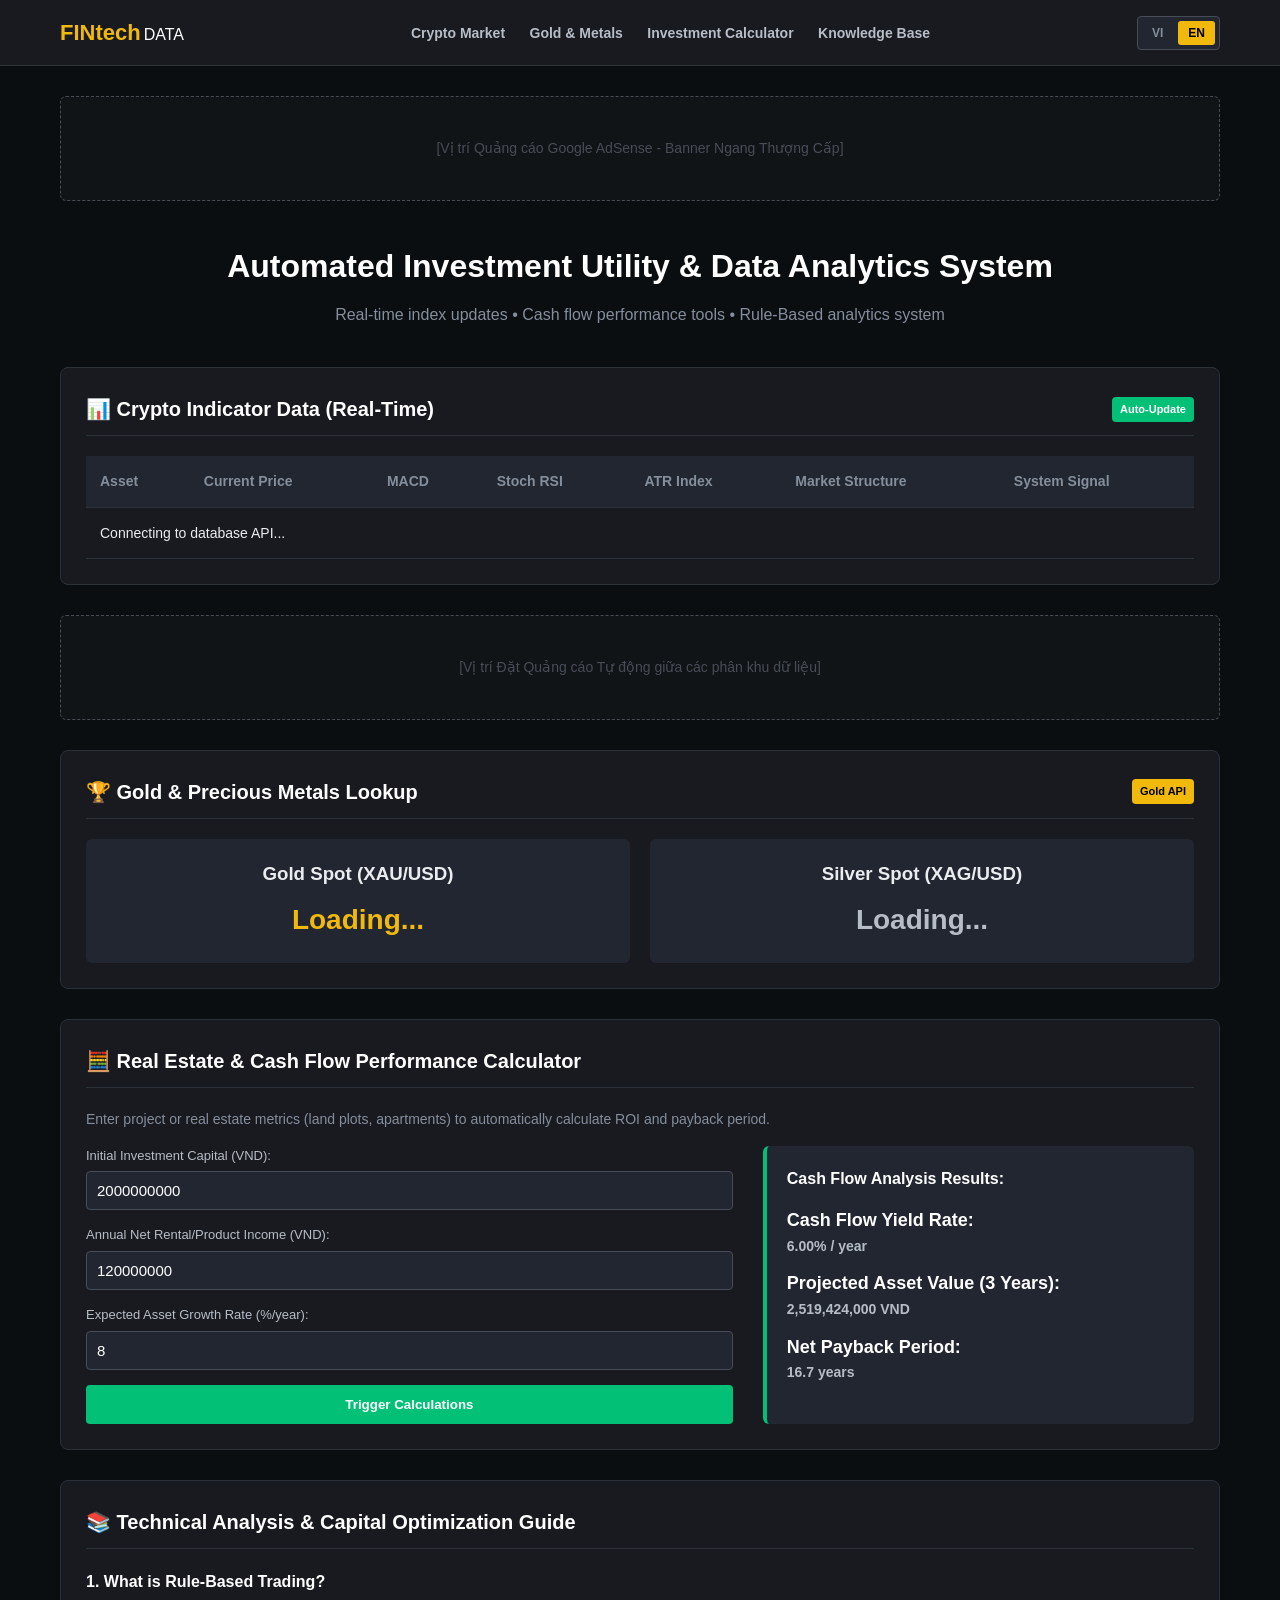
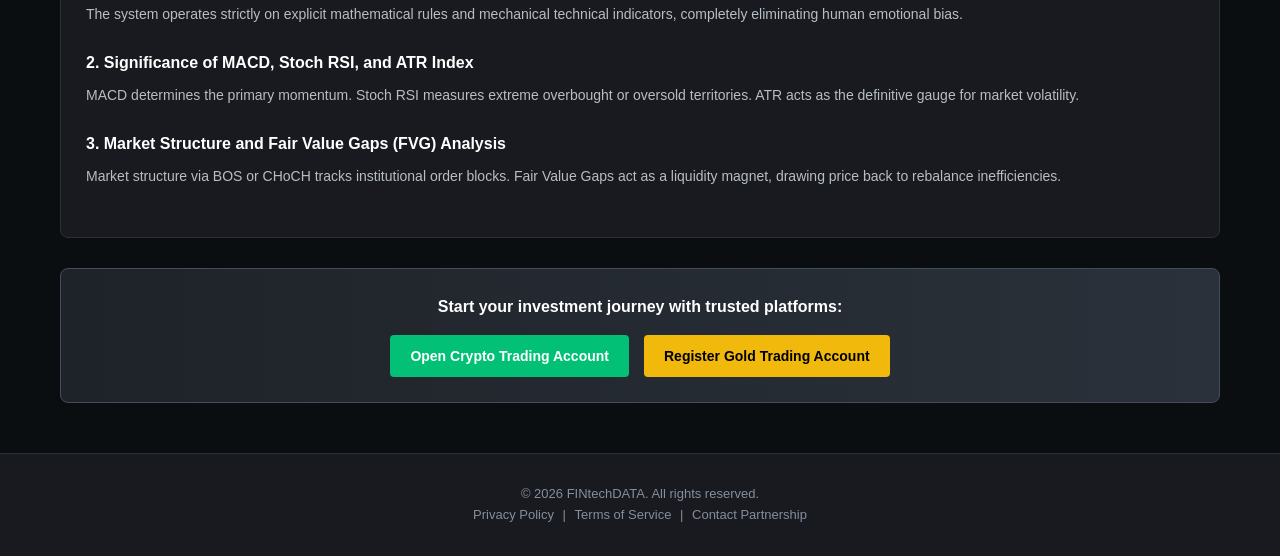
==== index.html @ 39c9b46e "Add files via upload" ====
<!DOCTYPE html>
<html lang="vi">
<head>
    <meta charset="UTF-8">
    <meta name="viewport" content="width=device-width, initial-scale=1.0">
    <title>FINtechDATA - Cổng Dữ Liệu Đầu Tư</title>
    <link rel="stylesheet" href="style.css">
</head>
<body>

    <header>
        <div class="nav-container">
            <div class="logo">FINtech<span>DATA</span></div>
            <nav>
                <a href="#crypto-section" id="nav-crypto">Thị Trường Crypto</a>
                <a href="#gold-section" id="nav-gold">Giá Vàng & Kim Loại</a>
                <a href="#calc-section" id="nav-calc">Máy Tính Đầu Tư</a>
                <a href="#knowledge-section" id="nav-knowledge">Cẩm Nang Kiến Thức</a>
            </nav>
            <div class="lang-switcher">
                <button onclick="setLanguage('vi')" id="btn-lang-vi" class="lang-btn">VI</button>
                <button onclick="setLanguage('en')" id="btn-lang-en" class="lang-btn active">EN</button>
            </div>
        </div>
    </header>

    <div class="main-container">
        
        <div class="ad-box ad-top">
            <p>[Vị trí Quảng cáo Google AdSense - Banner Ngang Thượng Cấp]</p>
        </div>

        <section class="hero-section">
            <h1 id="hero-title">Hệ Thống Tiện Ích & Dữ Liệu Đầu Tư Phân Tích Tự Động</h1>
            <p id="hero-desc">Cập nhật chỉ số thời gian thực • Công cụ tính toán hiệu suất dòng tiền • Phân tích hệ thống Rule-Based</p>
        </section>

        <section id="crypto-section" class="card-section">
            <div class="section-header">
                <h2 id="title-crypto">📊 Dữ Liệu Chỉ Báo Crypto (Thời Gian Thực)</h2>
                <span class="badge">Auto-Update</span>
            </div>
            <div class="table-responsive">
                <table>
                    <thead>
                        <tr>
                            <th id="th-asset">Tài Sản</th>
                            <th id="th-price">Giá Hiện Tại</th>
                            <th id="th-macd">MACD</th>
                            <th id="th-stoch">Stoch RSI</th>
                            <th id="th-atr">Chỉ số ATR</th>
                            <th id="th-struct">Cấu Trúc Thị Trường</th>
                            <th id="th-signal">Tín Hiệu Hệ Thống</th>
                        </tr>
                    </thead>
                    <tbody id="data-body">
                        <tr>
                            <td colspan="7" id="text-loading">Đang kết nối API cơ sở dữ liệu...</td>
                        </tr>
                    </tbody>
                </table>
            </div>
        </section>

        <div class="ad-box ad-middle">
            <p>[Vị trí Đặt Quảng cáo Tự động giữa các phân khu dữ liệu]</p>
        </div>

        <section id="gold-section" class="card-section">
            <div class="section-header">
                <h2 id="title-gold">🏆 Tra Cứu Giá Vàng & Kim Loại Quý</h2>
                <span class="badge gold">Gold API</span>
            </div>
            <div class="grid-2">
                <div class="gold-item">
                    <h3 id="label-gold-world">Vàng Thế Giới (XAU/USD)</h3>
                    <p class="price-display" id="gold-world">Loading...</p>
                </div>
                <div class="gold-item">
                    <h3 id="label-silver-world">Bạc Thế Giới (XAG/USD)</h3>
                    <p class="price-display silver" id="silver-world">Loading...</p>
                </div>
            </div>
        </section>

        <section id="calc-section" class="card-section">
            <div class="section-header">
                <h2 id="title-calc">🧮 Máy Tính Hiệu Suất Đầu Tư Bất Động Sản & Dòng Tiền</h2>
            </div>
            <p class="calc-desc" id="calc-desc">Nhập thông số dự án hoặc bất động sản (đất nền, chung cư) để hệ thống tự động tính toán tỷ suất sinh lời ROI và chu kỳ hoàn vốn.</p>
            
            <div class="grid-2-calc">
                <div class="calc-inputs">
                    <div class="input-group">
                        <label id="label-in-1">Vốn đầu tư ban đầu (VND):</label>
                        <input type="number" id="invest-amount" value="2000000000">
                    </div>
                    <div class="input-group">
                        <label id="label-in-2">Thu nhập ròng từ sản phẩm hàng năm (VND):</label>
                        <input type="number" id="annual-income" value="120000000">
                    </div>
                    <div class="input-group">
                        <label id="label-in-3">Tốc độ tăng giá trị tài sản kỳ vọng (%/năm):</label>
                        <input type="number" id="growth-rate" value="8">
                    </div>
                    <button onclick="calculateROI()" class="btn-calc" id="btn-calc-action">Kích Hoạt Tính Toán</button>
                </div>
                
                <div class="calc-results">
                    <h3 id="title-calc-res">Kết Quả Phân Tích Dòng Tiền:</h3>
                    <div class="result-item"><span id="label-res-1">Tỷ suất lợi nhuận dòng tiền:</span> <strong id="res-roi">0%</strong></div>
                    <div class="result-item"><span id="label-res-2">Dự kiến giá trị tài sản sau 3 năm:</span> <strong id="res-future">0 VND</strong></div>
                    <div class="result-item"><span id="label-res-3">Thời gian hoàn vốn ròng:</span> <strong id="res-period">0 năm</strong></div>
                </div>
            </div>
        </section>

        <section id="knowledge-section" class="card-section content-rich">
            <div class="section-header">
                <h2 id="title-knowledge">📚 Cẩm Nang Phân Tích Kỹ Thuật & Tối Ưu Hóa Vốn Đầu Tư</h2>
            </div>
            
            <div id="knowledge-content">
                </div>
        </section>

        <div class="affiliate-bar">
            <h3 id="title-aff">Bắt đầu hành trình đầu tư của bạn với các nền tảng uy tín:</h3>
            <div class="aff-links">
                <a href="#" class="btn-aff" id="btn-aff-crypto">Mở Tài Khoản Giao Dịch Crypto</a>
                <a href="#" class="btn-aff gold-btn" id="btn-aff-gold">Đăng Ký Sàn Giao Dịch Vàng</a>
            </div>
        </div>

    </div>

    <footer>
        <p>© 2026 FINtechDATA. All rights reserved.</p>
        <p>
            <a href="chinh-sach.html" id="footer-privacy">Chính Sách Bảo Mật (Privacy Policy)</a> | 
            <a href="#" id="footer-terms">Điều Khoản Sử Dụng</a> | 
            <a href="#" id="footer-contact">Liên Hệ Hợp Tác</a>
        </p>
    </footer>

    <script src="script.js"></script>
</body>
</html>
---- style.css ----
/* RESET TIÊU CHUẨN */
* {
    margin: 0;
    padding: 0;
    box-sizing: border-box;
    font-family: 'Segoe UI', -apple-system, BlinkMacSystemFont, Roboto, sans-serif;
}

body {
    background-color: #0b0e11;
    color: #eaecef;
    line-height: 1.6;
}

/* THANH MENU ĐIỀU HƯỚNG */
header {
    background-color: #181a20;
    border-bottom: 1px solid #2f3336;
    position: sticky;
    top: 0;
    z-index: 1000;
}

.nav-container {
    max-width: 1200px;
    margin: 0 auto;
    padding: 15px 20px;
    display: flex;
    justify-content: space-between;
    align-items: center;
}

.logo {
    font-size: 22px;
    font-weight: 800;
    color: #f0b90b;
}

.logo span {
    color: #fff;
    font-weight: 300;
    font-size: 16px;
    margin-left: 3px;
}

nav a {
    color: #b7bdc6;
    text-decoration: none;
    margin-left: 20px;
    font-size: 14px;
    font-weight: 600;
    transition: 0.3s;
}

nav a:hover {
    color: #f0b90b;
}

/* CONTAINER CHÍNH */
.main-container {
    max-width: 1200px;
    margin: 30px auto;
    padding: 0 20px;
}

/* HERO SECTION */
.hero-section {
    text-align: center;
    margin: 40px 0;
}

.hero-section h1 {
    font-size: 32px;
    color: #fff;
    margin-bottom: 10px;
}

.hero-section p {
    color: #848e9c;
}

/* KHỐI NỘI DUNG (CARDS) */
.card-section {
    background-color: #181a20;
    border-radius: 8px;
    padding: 25px;
    margin-bottom: 30px;
    border: 1px solid #2b3139;
}

.section-header {
    display: flex;
    justify-content: space-between;
    align-items: center;
    margin-bottom: 20px;
    border-bottom: 1px solid #2b3139;
    padding-bottom: 10px;
}

.section-header h2 {
    font-size: 20px;
    color: #fff;
}

.badge {
    background-color: #02c076;
    color: #fff;
    font-size: 11px;
    padding: 4px 8px;
    border-radius: 4px;
    font-weight: bold;
}

.badge.gold {
    background-color: #f0b90b;
    color: #000;
}

/* QUẢNG CÁO KHUNG */
.ad-box {
    background-color: #111417;
    border: 1px dashed #474d57;
    color: #474d57;
    text-align: center;
    padding: 40px;
    margin-bottom: 30px;
    border-radius: 6px;
    font-size: 14px;
}

/* BẢNG DỮ LIỆU ĐÁP ỨNG DI ĐỘNG */
.table-responsive {
    overflow-x: auto;
}

table {
    width: 100%;
    border-collapse: collapse;
}

th, td {
    padding: 14px;
    text-align: left;
    border-bottom: 1px solid #2b3139;
    font-size: 14px;
}

th {
    background-color: #212630;
    color: #848e9c;
    font-weight: 600;
}

td strong {
    color: #fff;
}

/* GIAO DIỆN GRID VÀ MÁY TÍNH */
.grid-2 {
    display: grid;
    grid-template-columns: 1fr 1fr;
    gap: 20px;
}

.gold-item {
    background-color: #212630;
    padding: 20px;
    border-radius: 6px;
    text-align: center;
}

.price-display {
    font-size: 28px;
    font-weight: 700;
    color: #f0b90b;
    margin-top: 10px;
}

.price-display.silver {
    color: #b7bdc6;
}

/* BỘ MÁY TÍNH LỢI NHUẬN */
.grid-2-calc {
    display: grid;
    grid-template-columns: 1.2fr 0.8fr;
    gap: 30px;
    margin-top: 15px;
}

.calc-desc {
    color: #848e9c;
    margin-bottom: 15px;
    font-size: 14px;
}

.input-group {
    margin-bottom: 15px;
}

.input-group label {
    display: block;
    font-size: 13px;
    color: #b7bdc6;
    margin-bottom: 5px;
}

.input-group input {
    width: 100%;
    padding: 10px;
    background-color: #212630;
    border: 1px solid #474d57;
    border-radius: 4px;
    color: #fff;
    font-size: 15px;
}

.btn-calc {
    background-color: #02c076;
    color: #fff;
    border: none;
    padding: 12px 20px;
    font-weight: bold;
    border-radius: 4px;
    cursor: pointer;
    width: 100%;
    transition: 0.3s;
}

.btn-calc:hover {
    background-color: #03a666;
}

.calc-results {
    background-color: #212630;
    padding: 20px;
    border-radius: 6px;
    border-left: 4px solid #02c076;
}

.calc-results h3 {
    font-size: 16px;
    margin-bottom: 15px;
    color: #fff;
}

.result-item {
    font-size: 14px;
    margin-bottom: 12px;
    color: #b7bdc6;
}

.result-item span {
    font-weight: bold;
    color: #fff;
    display: block;
    font-size: 18px;
    margin-top: 2px;
}

/* KHU VỰC BÀI VIẾT KIẾN THỨC */
.content-rich .article {
    margin-bottom: 25px;
}

.content-rich h3 {
    color: #fff;
    font-size: 16px;
    margin-bottom: 8px;
}

.content-rich p {
    color: #b7bdc6;
    font-size: 14px;
    text-align: justify;
}

/* THANH AFFILIATE */
.affiliate-bar {
    background: linear-gradient(90deg, #1e2329 0%, #2b313a 100%);
    padding: 25px;
    border-radius: 8px;
    text-align: center;
    border: 1px solid #474d57;
}

.affiliate-bar h3 {
    font-size: 16px;
    color: #fff;
    margin-bottom: 15px;
}

.aff-links {
    display: flex;
    justify-content: center;
    gap: 15px;
}

.btn-aff {
    background-color: #02c076;
    color: #fff;
    text-decoration: none;
    padding: 10px 20px;
    border-radius: 4px;
    font-weight: bold;
    font-size: 14px;
    transition: 0.3s;
}

.btn-aff.gold-btn {
    background-color: #f0b90b;
    color: #000;
}

/* FOOTER */
footer {
    background-color: #181a20;
    padding: 30px;
    text-align: center;
    border-top: 1px solid #2b3139;
    font-size: 13px;
    color: #848e9c;
    margin-top: 50px;
}

footer a {
    color: #848e9c;
    text-decoration: none;
    margin: 0 5px;
}

footer a:hover {
    color: #fff;
}

/* ĐÁP ỨNG MÀN HÌNH NHỎ (MOBILE) */
@media (max-width: 768px) {
    .nav-container { flex-direction: column; gap: 10px; }
    nav a { margin: 0 10px; }
    .grid-2, .grid-2-calc { grid-template-columns: 1fr; }
}
/* NÚT CHUYỂN ĐỔI NGÔN NGỮ VI/EN */
.lang-switcher {
    display: flex;
    gap: 5px;
    background-color: #212630;
    padding: 4px;
    border-radius: 4px;
    border: 1px solid #474d57;
}

.lang-btn {
    background: none;
    border: none;
    color: #848e9c;
    padding: 5px 10px;
    font-size: 12px;
    font-weight: bold;
    cursor: pointer;
    border-radius: 3px;
    transition: 0.2s;
}

.lang-btn.active {
    background-color: #f0b90b;
    color: #000;
}

.lang-btn:hover:not(.active) {
    color: #fff;
}
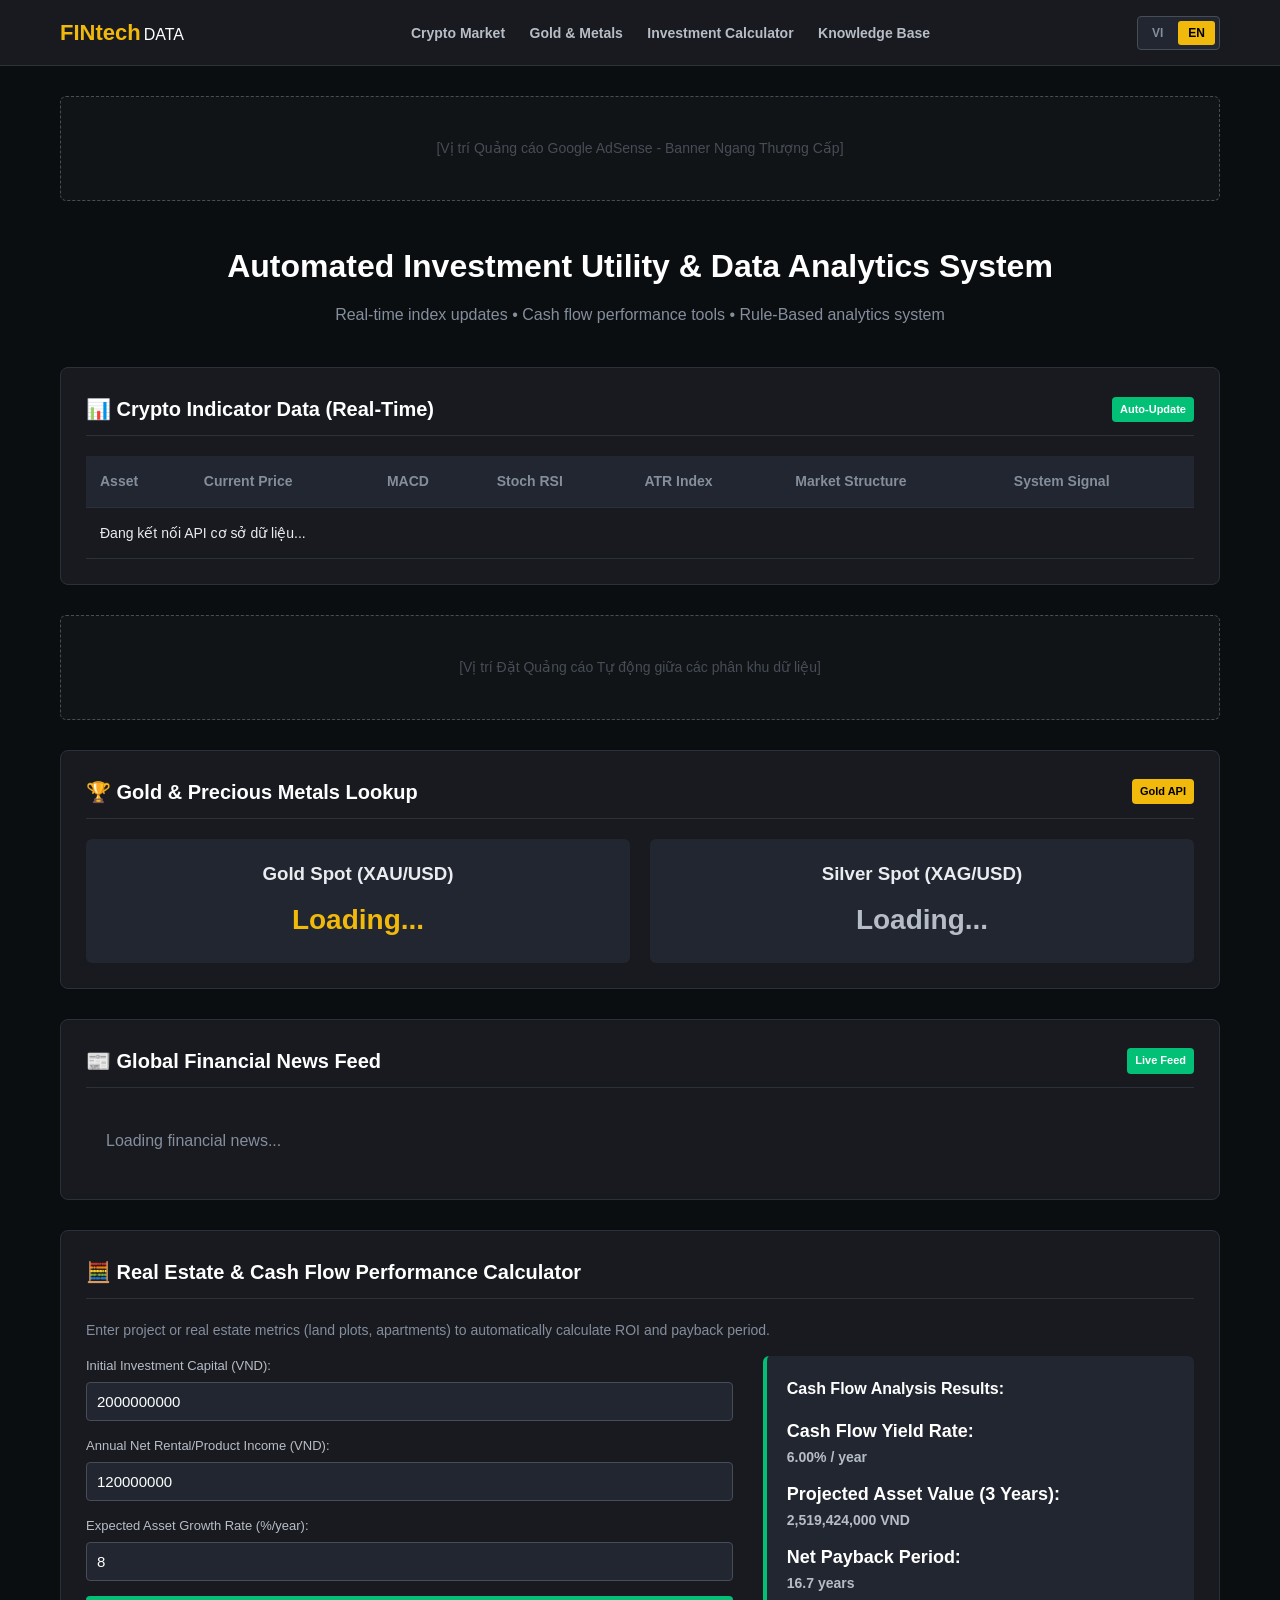
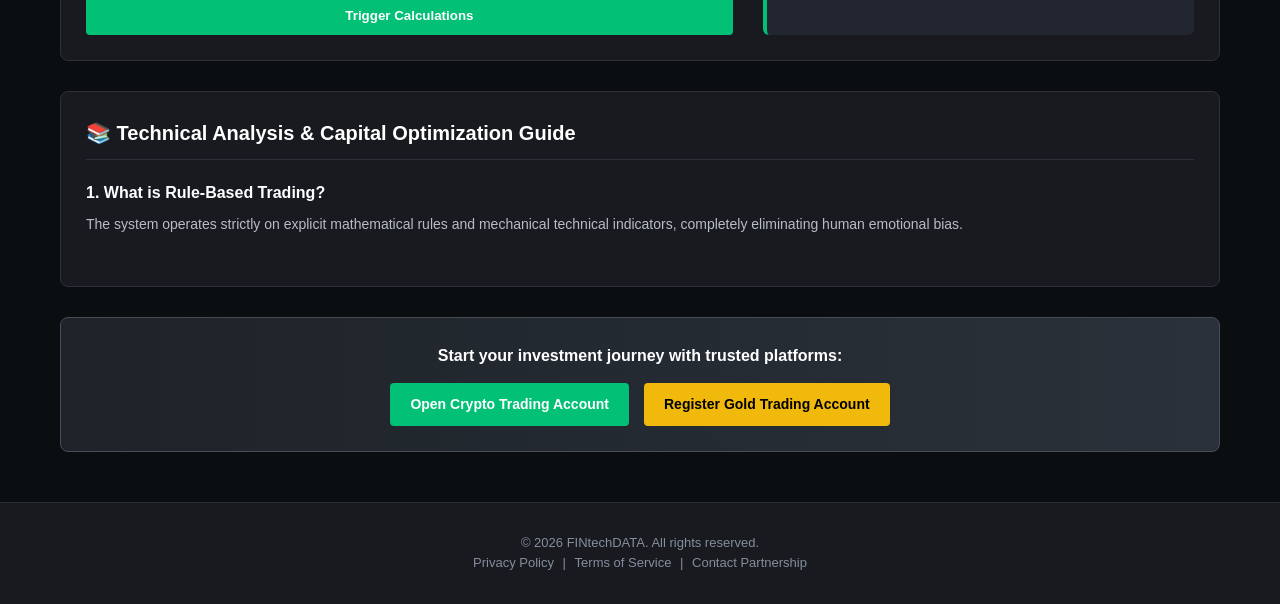
==== commit 5faa23bb: "Add files via upload" ====
--- a/index.html
+++ b/index.html
@@ -1,9 +1,13 @@
 <!DOCTYPE html>
-<html lang="vi">
+<html lang="en">
 <head>
     <meta charset="UTF-8">
     <meta name="viewport" content="width=device-width, initial-scale=1.0">
     <title>FINtechDATA - Cổng Dữ Liệu Đầu Tư</title>
+    
+    <script async src="https://pagead2.googlesyndication.com/pagead/js/adsbygoogle.js?client=ca-pub-2149628736519509"
+     crossorigin="anonymous"></script>
+
     <link rel="stylesheet" href="style.css">
 </head>
 <body>
@@ -83,6 +87,18 @@
             </div>
         </section>
 
+        <!-- PHÂN KHU TỰ ĐỘNG CẬP NHẬT TIN TỨC TÀI CHÍNH -->
+        <section id="news-section" class="card-section">
+            <div class="section-header">
+                <h2 id="title-news">📰 Tin Tức Tài Chính Toàn Cầu</h2>
+                <span class="badge">Live Feed</span>
+            </div>
+            <!-- Khung lưới hiển thị danh sách tin tức -->
+            <div class="news-grid" id="news-container">
+                <p style="padding: 20px; color: #848e9c;">Loading financial news...</p>
+            </div>
+        </section>
+
         <section id="calc-section" class="card-section">
             <div class="section-header">
                 <h2 id="title-calc">🧮 Máy Tính Hiệu Suất Đầu Tư Bất Động Sản & Dòng Tiền</h2>
@@ -119,9 +135,7 @@
             <div class="section-header">
                 <h2 id="title-knowledge">📚 Cẩm Nang Phân Tích Kỹ Thuật & Tối Ưu Hóa Vốn Đầu Tư</h2>
             </div>
-            
-            <div id="knowledge-content">
-                </div>
+            <div id="knowledge-content"></div>
         </section>
 
         <div class="affiliate-bar">
--- a/style.css
+++ b/style.css
@@ -368,4 +368,67 @@
 
 .lang-btn:hover:not(.active) {
     color: #fff;
+}
+
+/* GIAO DIỆN KHU VỰC TIN TỨC */
+.news-grid {
+    display: grid;
+    grid-template-columns: 1fr 1fr;
+    gap: 20px;
+    margin-top: 15px;
+}
+
+.news-card {
+    background-color: #212630;
+    padding: 20px;
+    border-radius: 6px;
+    border: 1px solid #2b3139;
+    transition: 0.3s;
+    display: flex;
+    flex-direction: column;
+    justify-content: space-between;
+}
+
+.news-card:hover {
+    border-color: #f0b90b;
+    transform: translateY(-2px);
+}
+
+.news-card h3 {
+    font-size: 15px;
+    color: #fff;
+    margin-bottom: 12px;
+    font-weight: 600;
+    line-height: 1.4;
+    text-align: left;
+}
+
+.news-card a {
+    text-decoration: none;
+}
+
+.news-meta {
+    display: flex;
+    justify-content: space-between;
+    align-items: center;
+    margin-top: 10px;
+    font-size: 12px;
+}
+
+.news-tag {
+    background-color: #2b3139;
+    color: #f0b90b;
+    padding: 2px 6px;
+    border-radius: 3px;
+    font-weight: bold;
+    text-transform: uppercase;
+}
+
+.news-time {
+    color: #848e9c;
+}
+
+/* Responsive cho điện thoại di động */
+@media (max-width: 768px) {
+    .news-grid { grid-template-columns: 1fr; }
 }
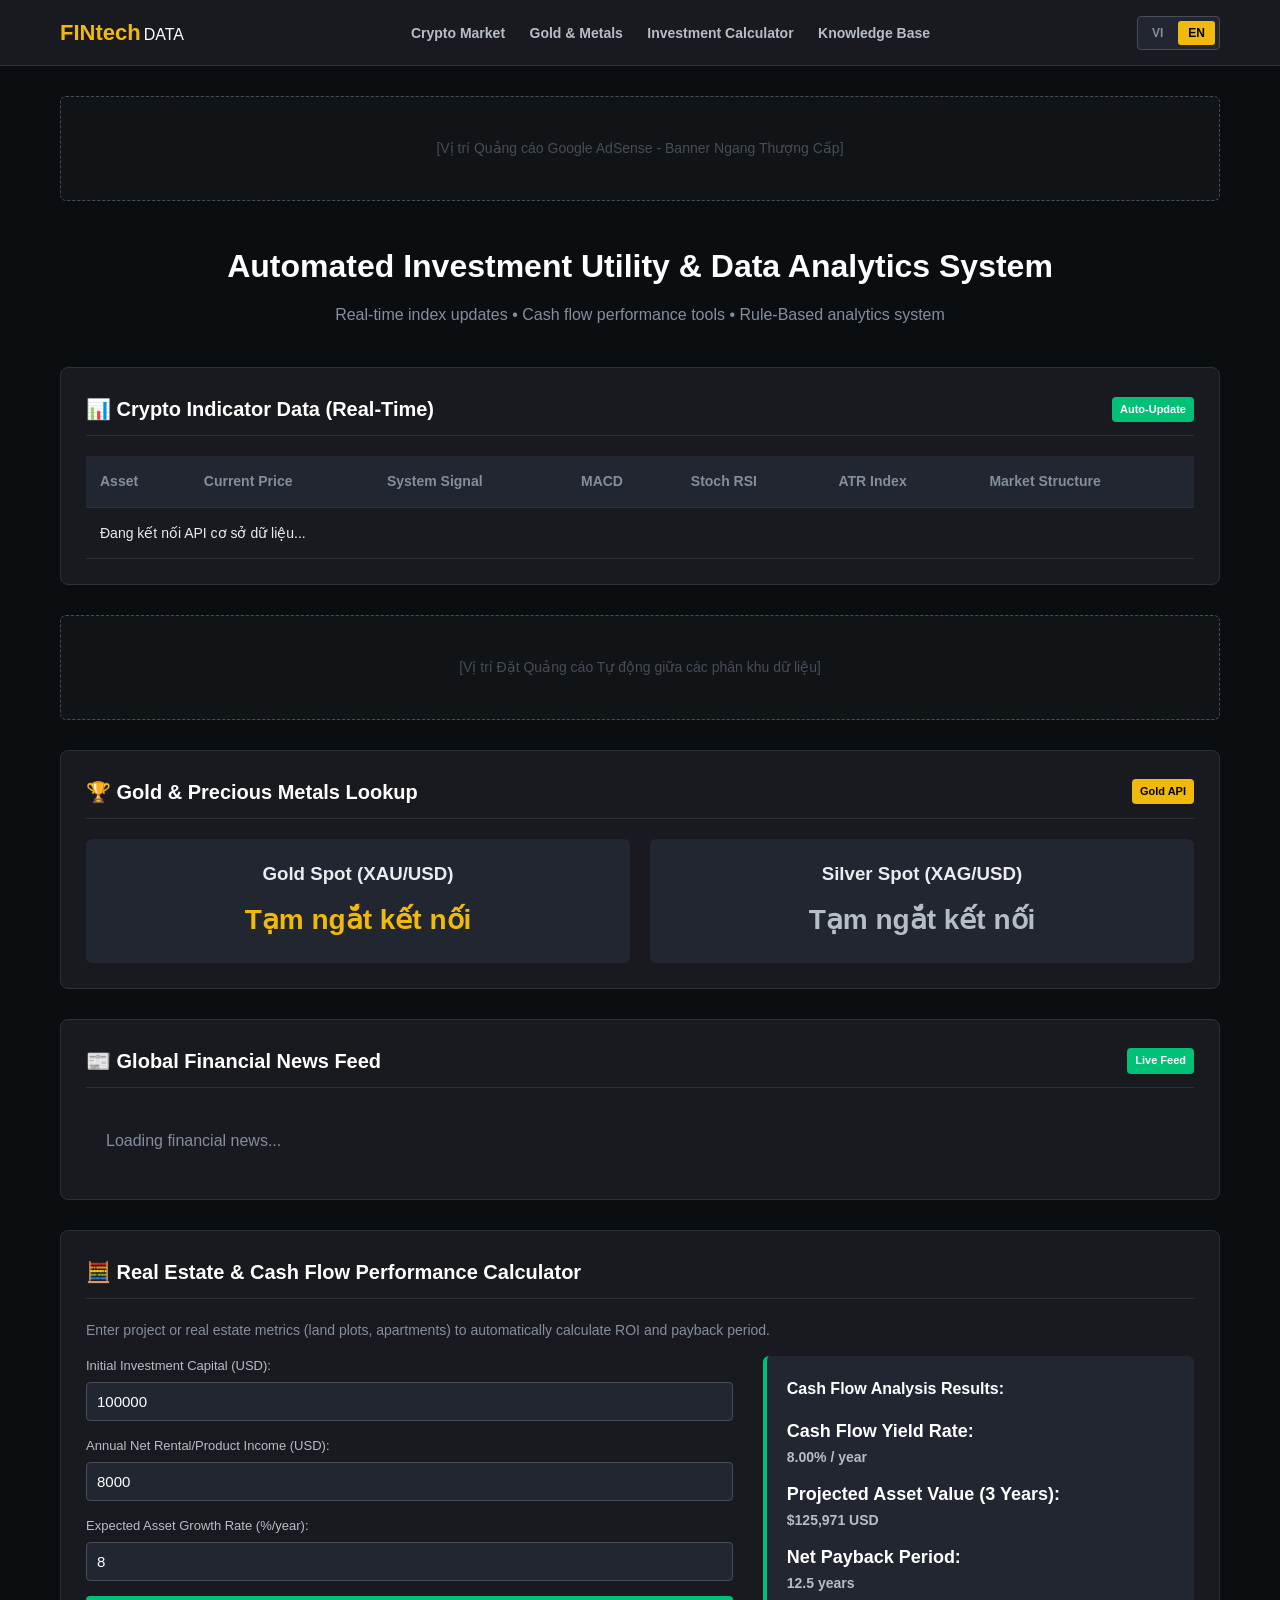
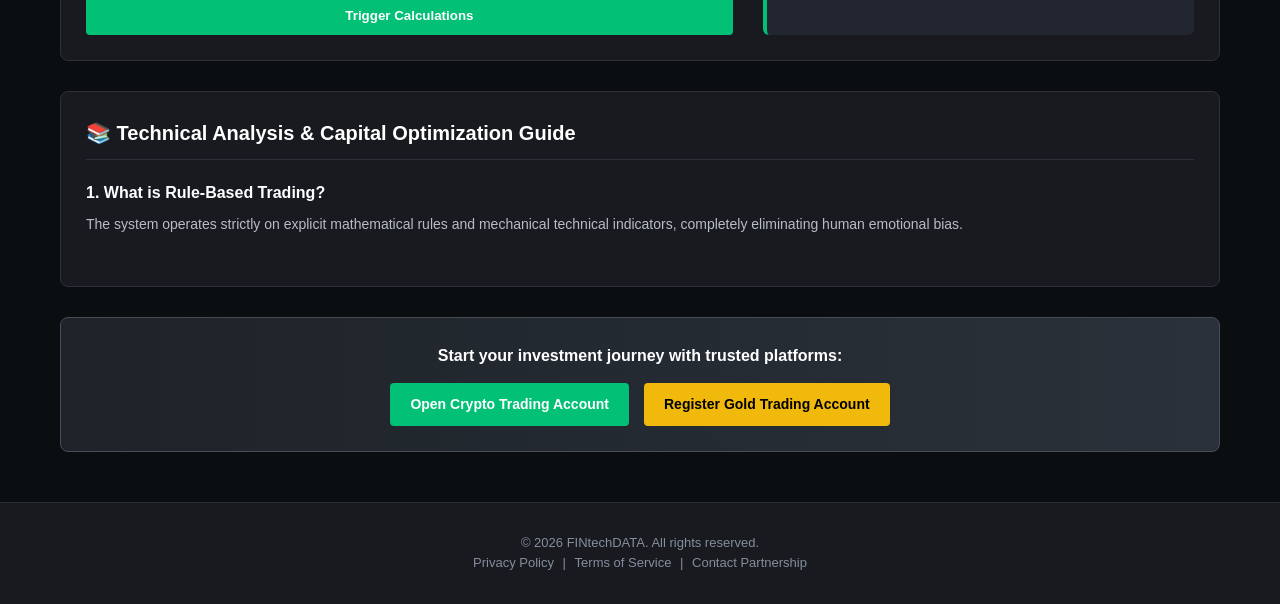
==== commit 05baf29a: "Add files via upload" ====
--- a/index.html
+++ b/index.html
@@ -50,11 +50,11 @@
                         <tr>
                             <th id="th-asset">Tài Sản</th>
                             <th id="th-price">Giá Hiện Tại</th>
+                            <th id="th-signal">Tín Hiệu Hệ Thống</th>
                             <th id="th-macd">MACD</th>
                             <th id="th-stoch">Stoch RSI</th>
                             <th id="th-atr">Chỉ số ATR</th>
                             <th id="th-struct">Cấu Trúc Thị Trường</th>
-                            <th id="th-signal">Tín Hiệu Hệ Thống</th>
                         </tr>
                     </thead>
                     <tbody id="data-body">
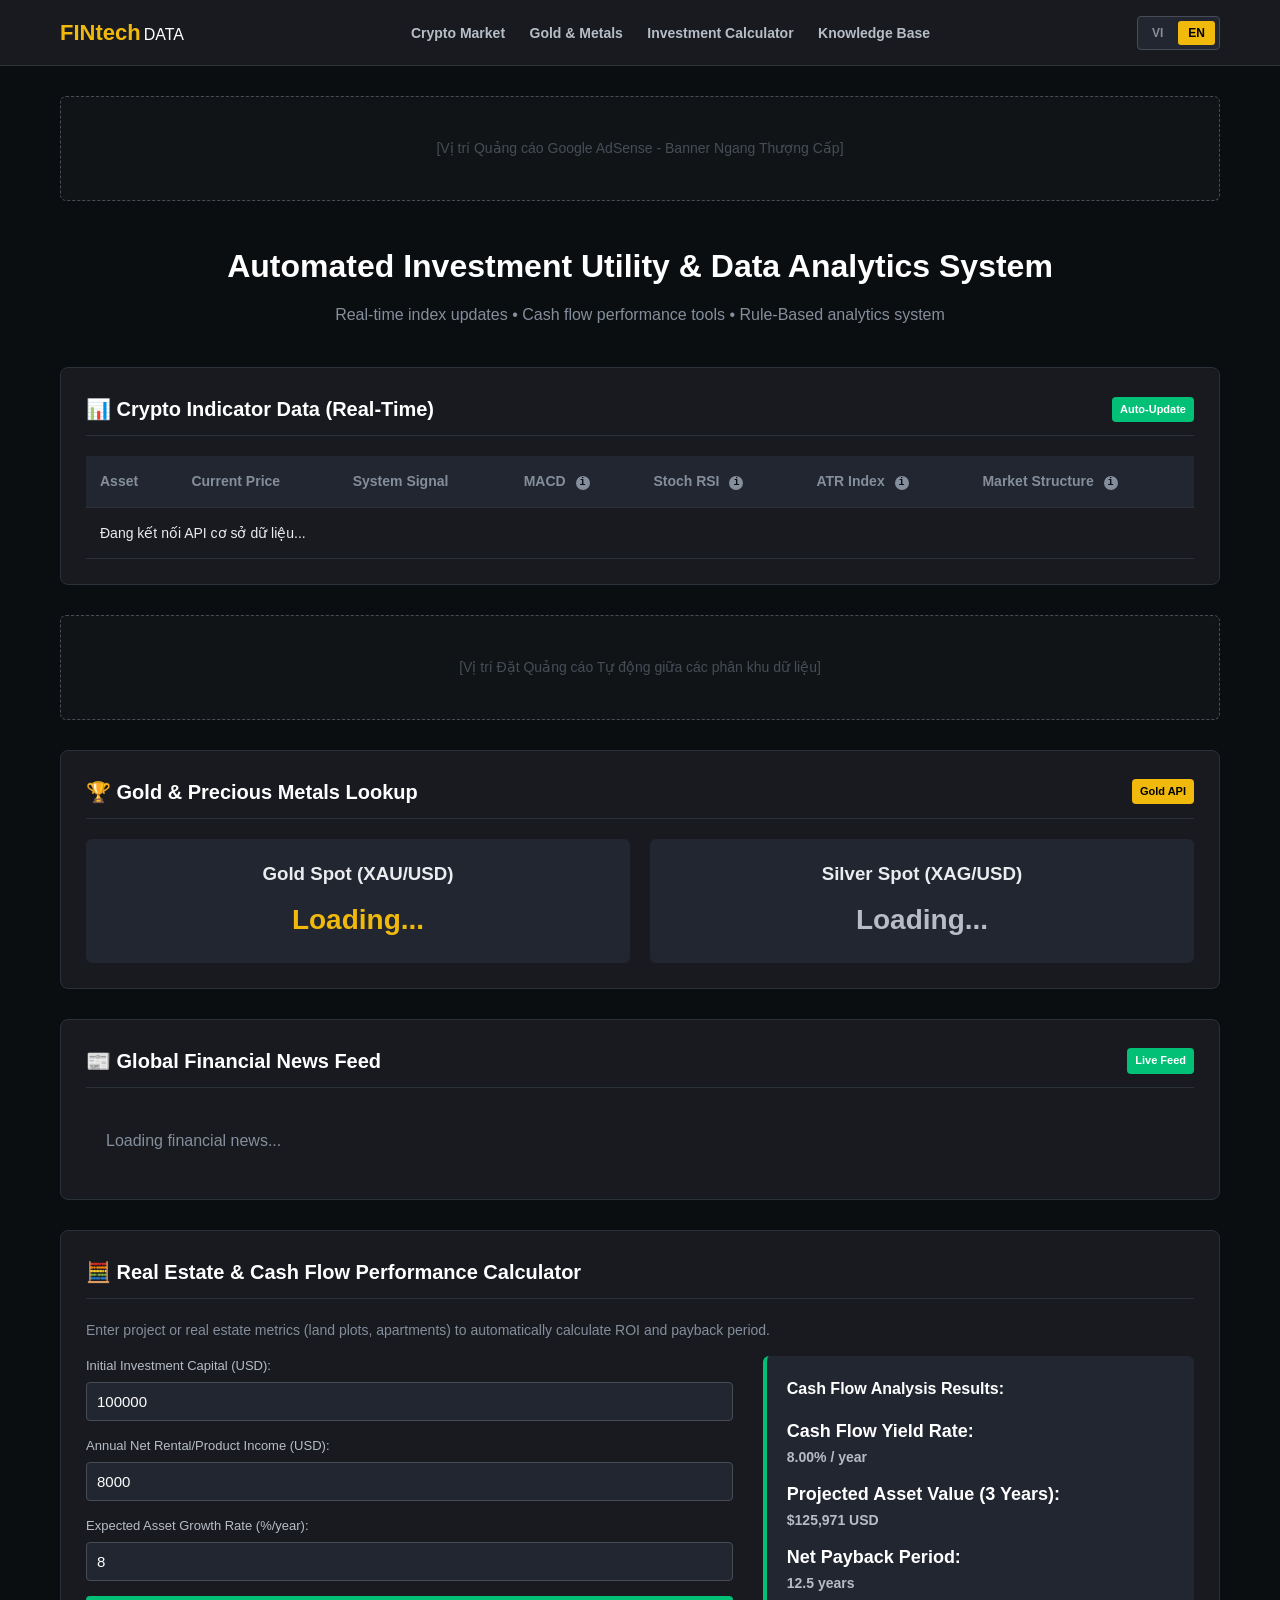
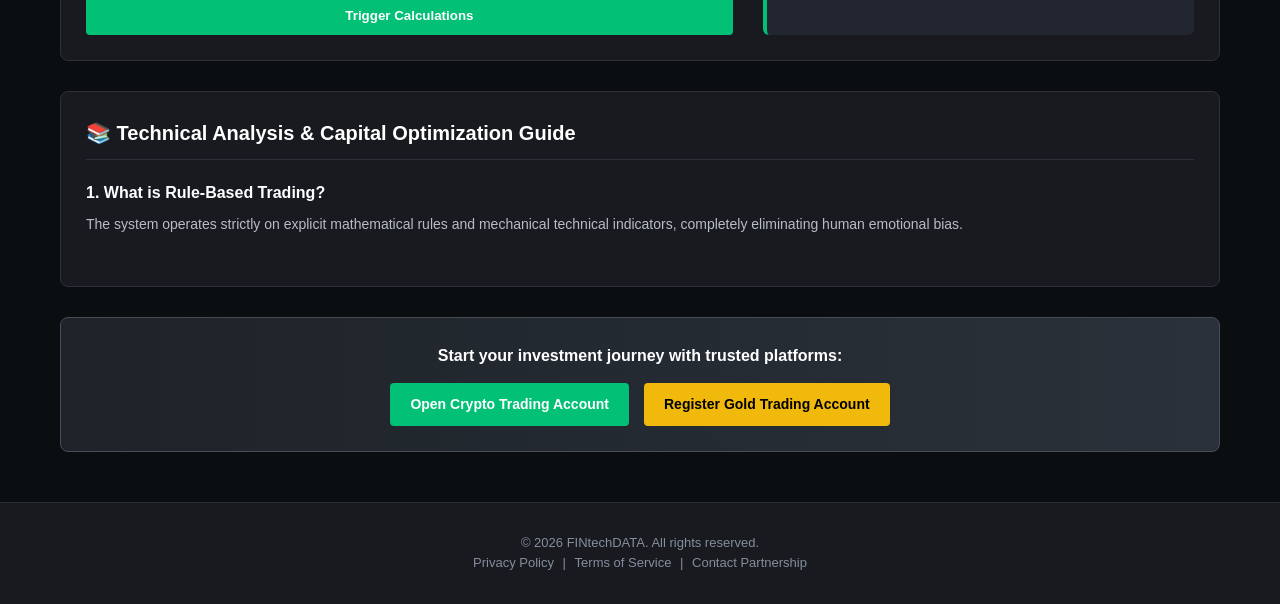
==== commit 6c7e875a: "Add files via upload" ====
--- a/index.html
+++ b/index.html
@@ -3,7 +3,11 @@
 <head>
     <meta charset="UTF-8">
     <meta name="viewport" content="width=device-width, initial-scale=1.0">
-    <title>FINtechDATA - Cổng Dữ Liệu Đầu Tư</title>
+    <title>Real-time Crypto Signals | Gold Silver Price Tracker | Financial Calculator</title>
+    <meta name="description" content="Access advanced crypto technical analysis (MACD, Stoch RSI), real-time gold & silver prices, and a multi-currency financial calculator for ROI, payback, and compound interest. Rule-based investment data for global traders.">
+    <meta name="keywords" content="crypto signals, MACD, Stoch RSI, rule-based trading, gold price live, real estate ROI calculator, investment tools">
+    <meta name="author" content="FINtechDATA">
+    <meta name="robots" content="index, follow">
     
     <script async src="https://pagead2.googlesyndication.com/pagead/js/adsbygoogle.js?client=ca-pub-2149628736519509"
      crossorigin="anonymous"></script>
--- a/style.css
+++ b/style.css
@@ -431,4 +431,85 @@
 /* Responsive cho điện thoại di động */
 @media (max-width: 768px) {
     .news-grid { grid-template-columns: 1fr; }
+}
+
+/* TỐI ƯU UX: HIỆU ỨNG TOOLTIP CHÚ THÍCH KỸ THUẬT (BẢN SỬA LỖI BỊ CHE) */
+.tooltip-icon {
+    display: inline-flex;
+    align-items: center;
+    justify-content: center;
+    margin-left: 6px;
+    color: #0b0e11;
+    background-color: #848e9c;
+    border-radius: 50%;
+    width: 14px;
+    height: 14px;
+    font-size: 10px;
+    font-weight: bold;
+    font-family: monospace;
+    cursor: help;
+    position: relative;
+    vertical-align: middle;
+    transition: 0.2s ease;
+}
+
+.tooltip-icon:hover {
+    background-color: #f0b90b;
+}
+
+/* Khung nội dung giải thích (Đảo ngược hướng hiển thị thả xuống dưới) */
+.tooltip-icon::after {
+    content: attr(data-tooltip);
+    position: absolute;
+    top: 180%; /* Nổi xuống phía dưới icon */
+    left: 50%;
+    transform: translateX(-50%);
+    background-color: #2b3139;
+    color: #eaecef;
+    padding: 10px 14px;
+    border-radius: 6px;
+    font-size: 12px;
+    font-weight: normal;
+    white-space: normal;
+    width: max-content;
+    max-width: 260px;
+    border: 1px solid #474d57;
+    opacity: 0;
+    visibility: hidden;
+    transition: all 0.2s ease;
+    z-index: 9999; /* Đẩy lên lớp cao nhất để không bị bảng đè lên */
+    text-align: left;
+    line-height: 1.5;
+    box-shadow: 0 5px 15px rgba(0,0,0,0.6);
+}
+
+/* Mũi tên chỉ LÊN của hộp giải thích */
+.tooltip-icon::before {
+    content: "";
+    position: absolute;
+    top: 100%; /* Đặt mũi tên ở phía dưới icon */
+    left: 50%;
+    transform: translateX(-50%);
+    border-width: 6px;
+    border-style: solid;
+    border-color: transparent transparent #2b3139 transparent; /* Vẽ mũi tên hướng lên */
+    opacity: 0;
+    visibility: hidden;
+    transition: all 0.2s ease;
+    z-index: 9999;
+}
+
+/* Hiệu ứng trượt xuống khi di chuột (Hover) */
+.tooltip-icon:hover::after,
+.tooltip-icon:hover::before {
+    opacity: 1;
+    visibility: visible;
+}
+
+.tooltip-icon:hover::after {
+    top: 160%; /* Trượt nhẹ xuống để tạo cảm giác mượt mà */
+}
+
+.tooltip-icon:hover::before {
+    top: calc(160% - 11px);
 }
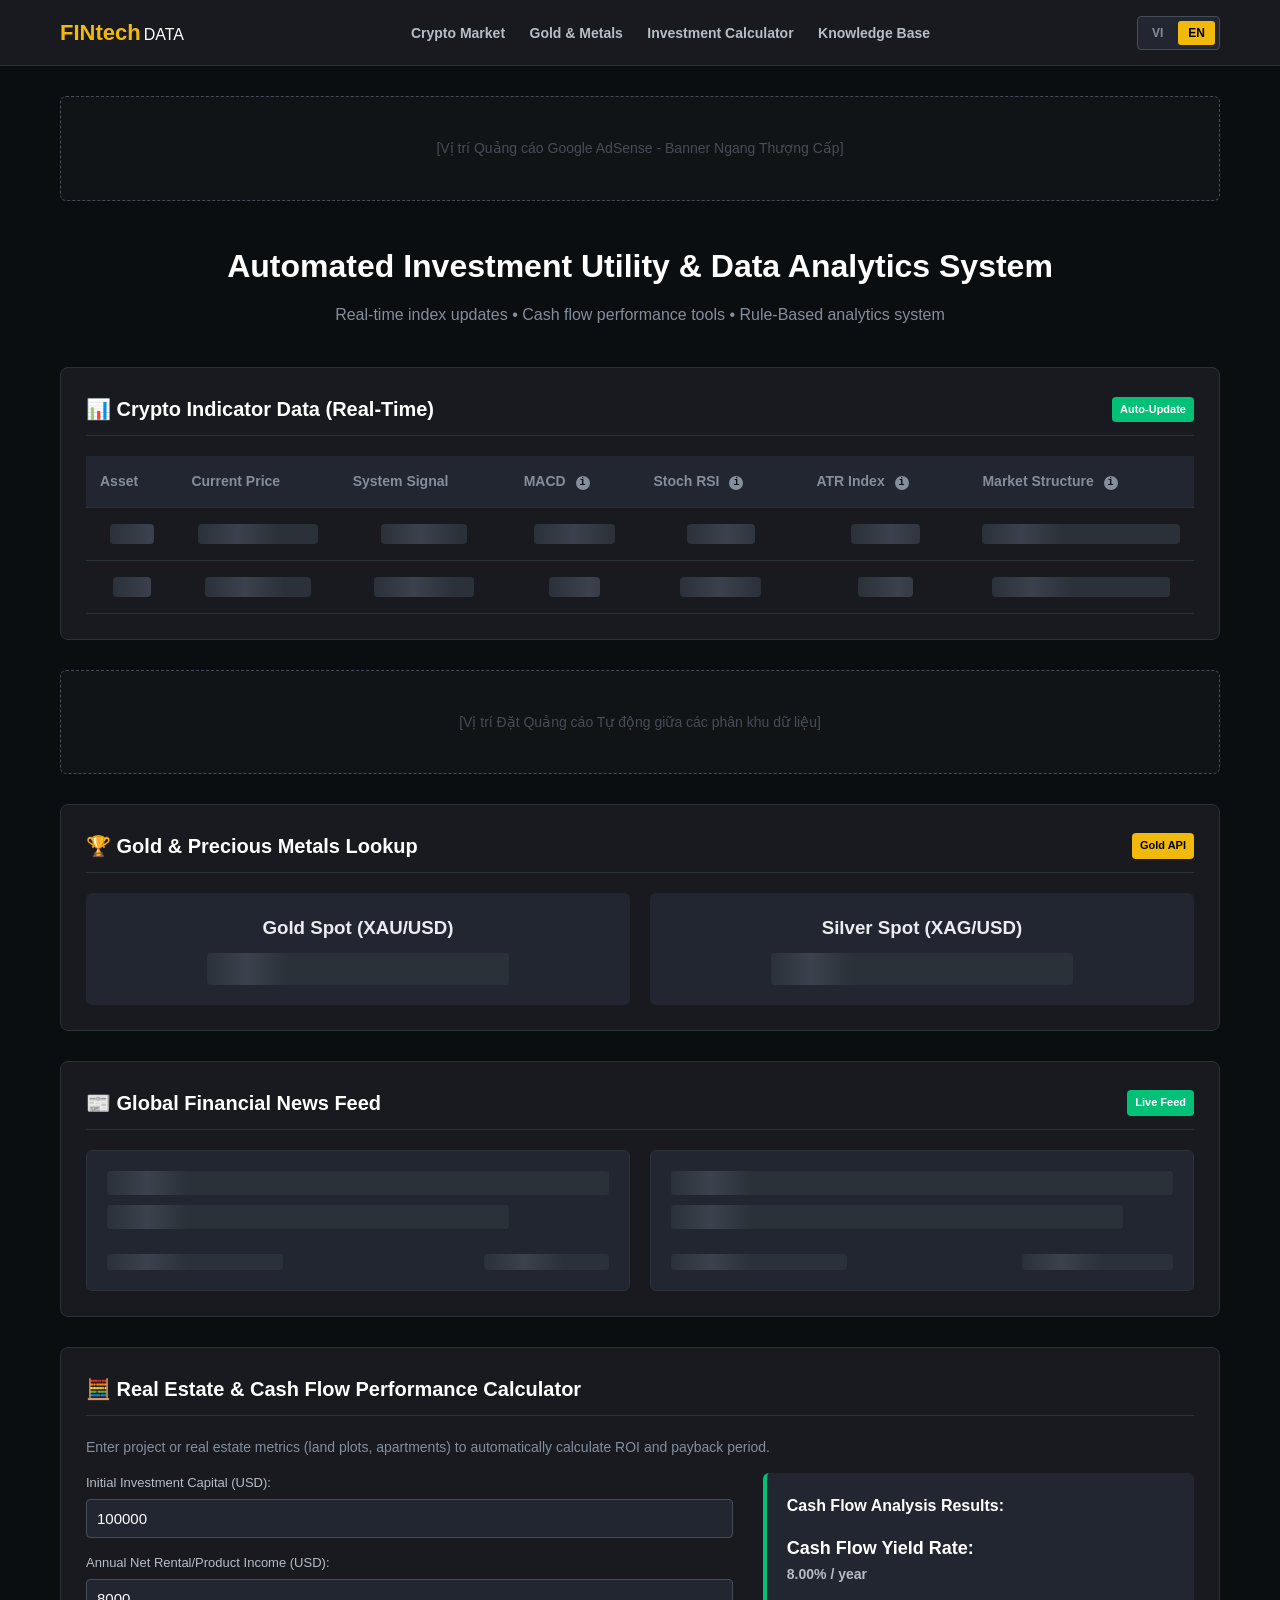
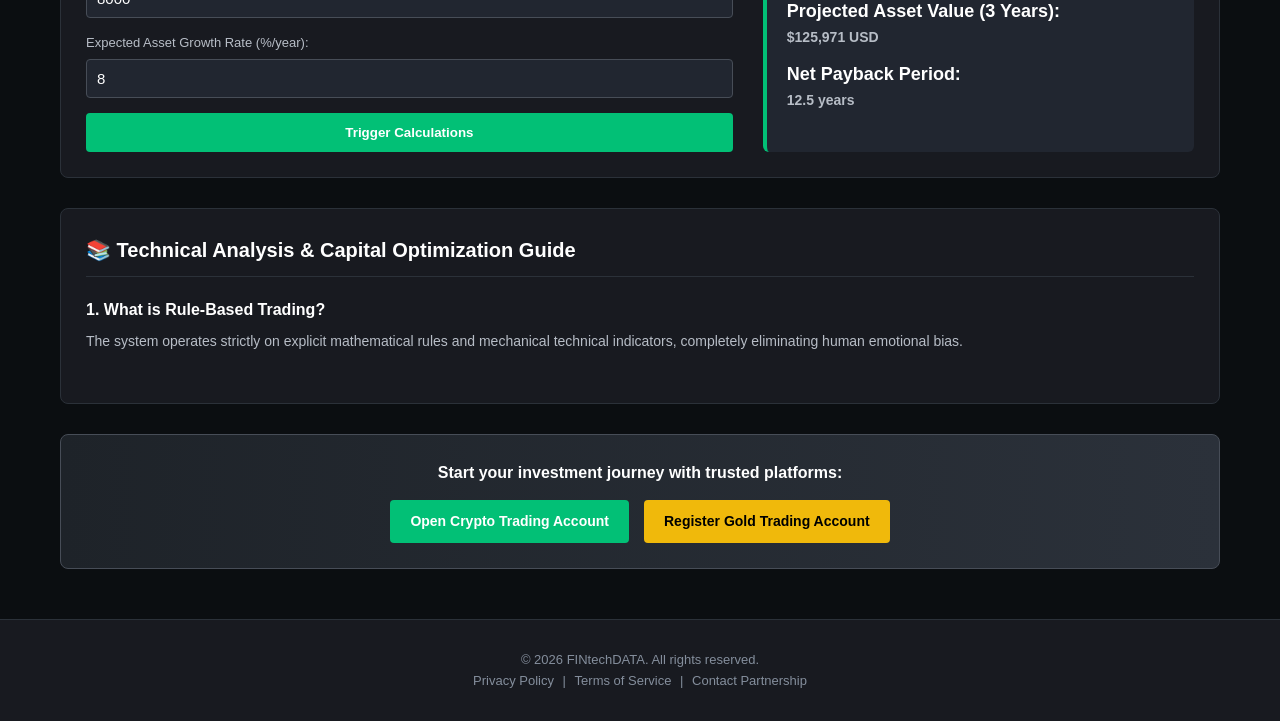
==== commit 28513f29: "Add files via upload" ====
--- a/index.html
+++ b/index.html
@@ -63,7 +63,22 @@
                     </thead>
                     <tbody id="data-body">
                         <tr>
-                            <td colspan="7" id="text-loading">Đang kết nối API cơ sở dữ liệu...</td>
+                            <td><div class="skeleton skeleton-text" style="width: 70%;"></div></td>
+                            <td><div class="skeleton skeleton-text" style="width: 90%;"></div></td>
+                            <td><div class="skeleton skeleton-text" style="width: 60%;"></div></td>
+                            <td><div class="skeleton skeleton-text" style="width: 80%;"></div></td>
+                            <td><div class="skeleton skeleton-text" style="width: 50%;"></div></td>
+                            <td><div class="skeleton skeleton-text" style="width: 50%;"></div></td>
+                            <td><div class="skeleton skeleton-text" style="width: 100%;"></div></td>
+                        </tr>
+                        <tr>
+                            <td><div class="skeleton skeleton-text" style="width: 60%;"></div></td>
+                            <td><div class="skeleton skeleton-text" style="width: 80%;"></div></td>
+                            <td><div class="skeleton skeleton-text" style="width: 70%;"></div></td>
+                            <td><div class="skeleton skeleton-text" style="width: 50%;"></div></td>
+                            <td><div class="skeleton skeleton-text" style="width: 60%;"></div></td>
+                            <td><div class="skeleton skeleton-text" style="width: 40%;"></div></td>
+                            <td><div class="skeleton skeleton-text" style="width: 90%;"></div></td>
                         </tr>
                     </tbody>
                 </table>
@@ -82,11 +97,11 @@
             <div class="grid-2">
                 <div class="gold-item">
                     <h3 id="label-gold-world">Vàng Thế Giới (XAU/USD)</h3>
-                    <p class="price-display" id="gold-world">Loading...</p>
+                    <p class="price-display" id="gold-world"><div class="skeleton skeleton-price"></div></p>
                 </div>
                 <div class="gold-item">
                     <h3 id="label-silver-world">Bạc Thế Giới (XAG/USD)</h3>
-                    <p class="price-display silver" id="silver-world">Loading...</p>
+                    <p class="price-display silver" id="silver-world"><div class="skeleton skeleton-price"></div></p>
                 </div>
             </div>
         </section>
@@ -99,7 +114,22 @@
             </div>
             <!-- Khung lưới hiển thị danh sách tin tức -->
             <div class="news-grid" id="news-container">
-                <p style="padding: 20px; color: #848e9c;">Loading financial news...</p>
+                <div class="news-card">
+                    <div class="skeleton skeleton-title"></div>
+                    <div class="skeleton skeleton-title" style="width: 80%;"></div>
+                    <div class="news-meta" style="margin-top: 15px;">
+                        <div class="skeleton skeleton-meta"></div>
+                        <div class="skeleton skeleton-meta" style="width: 25%;"></div>
+                    </div>
+                </div>
+                <div class="news-card">
+                    <div class="skeleton skeleton-title"></div>
+                    <div class="skeleton skeleton-title" style="width: 90%;"></div>
+                    <div class="news-meta" style="margin-top: 15px;">
+                        <div class="skeleton skeleton-meta"></div>
+                        <div class="skeleton skeleton-meta" style="width: 30%;"></div>
+                    </div>
+                </div>
             </div>
         </section>
 
--- a/style.css
+++ b/style.css
@@ -512,4 +512,27 @@
 
 .tooltip-icon:hover::before {
     top: calc(160% - 11px);
-}+}
+
+/* ========================================= */
+/* HIỆU ỨNG SKELETON LOADING (XƯƠNG TẢI TRANG) */
+/* ========================================= */
+@keyframes shimmer {
+    0% { background-position: -1000px 0; }
+    100% { background-position: 1000px 0; }
+}
+
+.skeleton {
+    background: #2b3139;
+    /* Tạo vệt sáng chạy ngang */
+    background-image: linear-gradient(90deg, #2b3139 0px, #3b424d 40px, #2b3139 80px);
+    background-size: 1000px 100%;
+    animation: shimmer 2s infinite linear;
+    border-radius: 4px;
+}
+
+/* Kích thước khung xương cho từng vị trí */
+.skeleton-text { height: 20px; width: 100%; margin: 2px auto; }
+.skeleton-price { height: 32px; width: 60%; margin: 0 auto; }
+.skeleton-title { height: 24px; width: 100%; margin-bottom: 10px; }
+.skeleton-meta { height: 16px; width: 35%; }
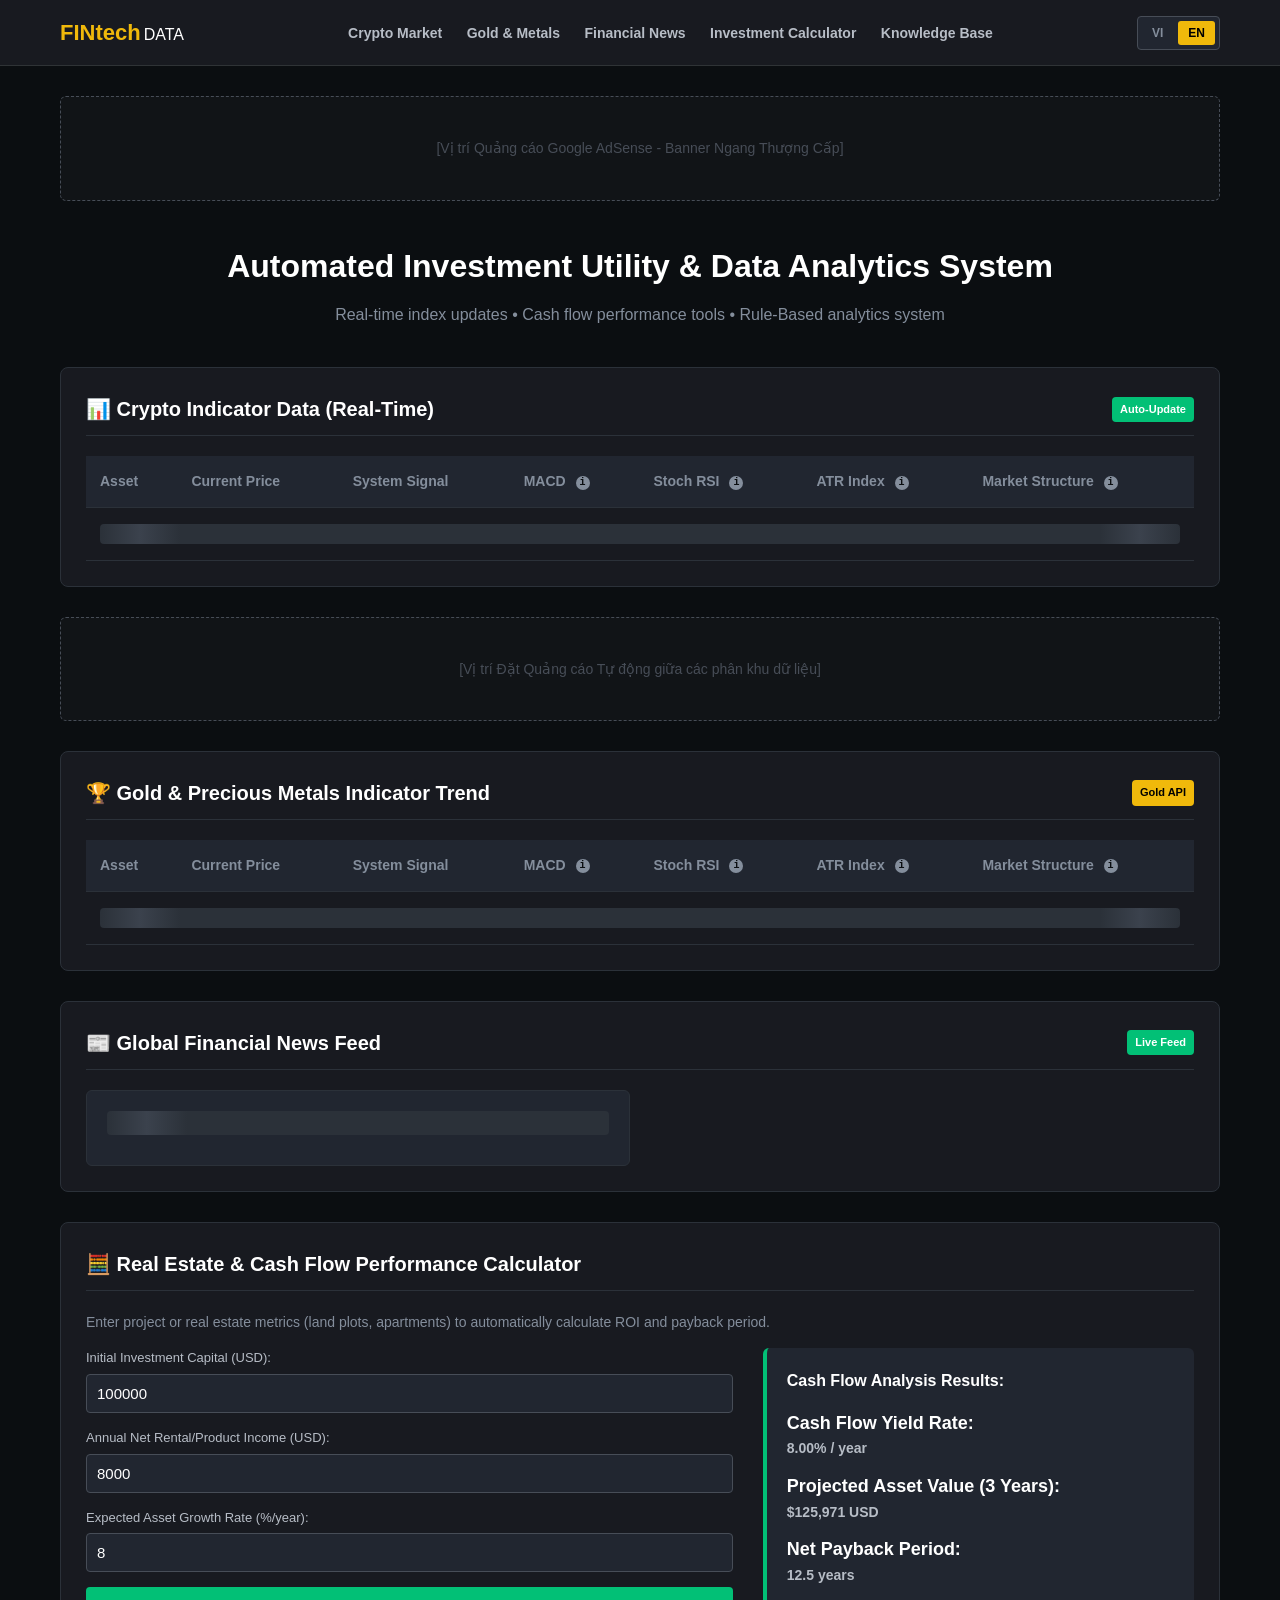
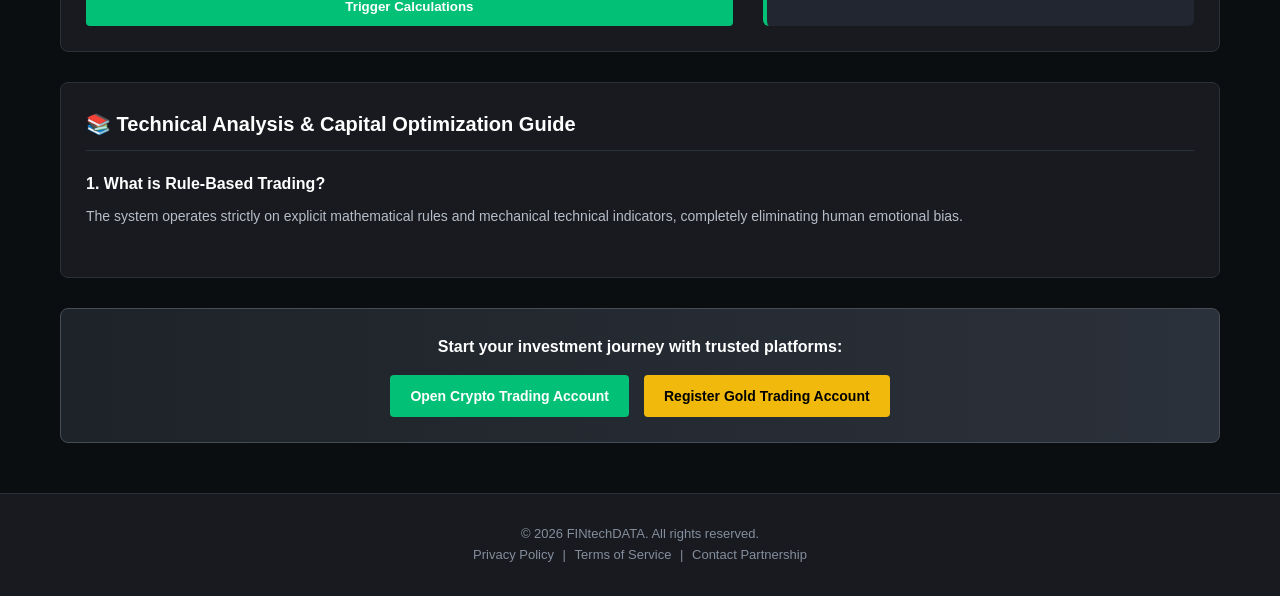
==== commit b2fc3910: "Add files via upload" ====
--- a/index.html
+++ b/index.html
@@ -3,12 +3,13 @@
 <head>
     <meta charset="UTF-8">
     <meta name="viewport" content="width=device-width, initial-scale=1.0">
-    <title>Real-time Crypto Signals | Gold Silver Price Tracker | Financial Calculator</title>
-    <meta name="description" content="Access advanced crypto technical analysis (MACD, Stoch RSI), real-time gold & silver prices, and a multi-currency financial calculator for ROI, payback, and compound interest. Rule-based investment data for global traders.">
+    
+    <title>Real-time Crypto & Gold Signals | Financial Calculator</title>
+    <meta name="description" content="Access advanced crypto and gold technical analysis (MACD, Stoch RSI), real-time precious metals prices, and a multi-currency financial calculator for ROI, payback, and compound interest.">
     <meta name="keywords" content="crypto signals, MACD, Stoch RSI, rule-based trading, gold price live, real estate ROI calculator, investment tools">
     <meta name="author" content="FINtechDATA">
     <meta name="robots" content="index, follow">
-    
+
     <script async src="https://pagead2.googlesyndication.com/pagead/js/adsbygoogle.js?client=ca-pub-2149628736519509"
      crossorigin="anonymous"></script>
 
@@ -22,6 +23,7 @@
             <nav>
                 <a href="#crypto-section" id="nav-crypto">Thị Trường Crypto</a>
                 <a href="#gold-section" id="nav-gold">Giá Vàng & Kim Loại</a>
+                <a href="#news-section" id="nav-news">Tin Tức Tài Chính</a>
                 <a href="#calc-section" id="nav-calc">Máy Tính Đầu Tư</a>
                 <a href="#knowledge-section" id="nav-knowledge">Cẩm Nang Kiến Thức</a>
             </nav>
@@ -52,34 +54,17 @@
                 <table>
                     <thead>
                         <tr>
-                            <th id="th-asset">Tài Sản</th>
-                            <th id="th-price">Giá Hiện Tại</th>
-                            <th id="th-signal">Tín Hiệu Hệ Thống</th>
-                            <th id="th-macd">MACD</th>
-                            <th id="th-stoch">Stoch RSI</th>
-                            <th id="th-atr">Chỉ số ATR</th>
-                            <th id="th-struct">Cấu Trúc Thị Trường</th>
+                            <th class="th-asset">Tài Sản</th>
+                            <th class="th-price">Giá Hiện Tại</th>
+                            <th class="th-signal">Tín Hiệu Hệ Thống</th>
+                            <th class="th-macd">MACD</th>
+                            <th class="th-stoch">Stoch RSI</th>
+                            <th class="th-atr">Chỉ số ATR</th>
+                            <th class="th-struct">Cấu Trúc Thị Trường</th>
                         </tr>
                     </thead>
                     <tbody id="data-body">
-                        <tr>
-                            <td><div class="skeleton skeleton-text" style="width: 70%;"></div></td>
-                            <td><div class="skeleton skeleton-text" style="width: 90%;"></div></td>
-                            <td><div class="skeleton skeleton-text" style="width: 60%;"></div></td>
-                            <td><div class="skeleton skeleton-text" style="width: 80%;"></div></td>
-                            <td><div class="skeleton skeleton-text" style="width: 50%;"></div></td>
-                            <td><div class="skeleton skeleton-text" style="width: 50%;"></div></td>
-                            <td><div class="skeleton skeleton-text" style="width: 100%;"></div></td>
-                        </tr>
-                        <tr>
-                            <td><div class="skeleton skeleton-text" style="width: 60%;"></div></td>
-                            <td><div class="skeleton skeleton-text" style="width: 80%;"></div></td>
-                            <td><div class="skeleton skeleton-text" style="width: 70%;"></div></td>
-                            <td><div class="skeleton skeleton-text" style="width: 50%;"></div></td>
-                            <td><div class="skeleton skeleton-text" style="width: 60%;"></div></td>
-                            <td><div class="skeleton skeleton-text" style="width: 40%;"></div></td>
-                            <td><div class="skeleton skeleton-text" style="width: 90%;"></div></td>
-                        </tr>
+                        <tr><td colspan="7"><div class="skeleton skeleton-text"></div></td></tr>
                     </tbody>
                 </table>
             </div>
@@ -91,45 +76,36 @@
 
         <section id="gold-section" class="card-section">
             <div class="section-header">
-                <h2 id="title-gold">🏆 Tra Cứu Giá Vàng & Kim Loại Quý</h2>
+                <h2 id="title-gold">🏆 Chỉ Báo Xu Hướng Vàng & Kim Loại Quý</h2>
                 <span class="badge gold">Gold API</span>
             </div>
-            <div class="grid-2">
-                <div class="gold-item">
-                    <h3 id="label-gold-world">Vàng Thế Giới (XAU/USD)</h3>
-                    <p class="price-display" id="gold-world"><div class="skeleton skeleton-price"></div></p>
-                </div>
-                <div class="gold-item">
-                    <h3 id="label-silver-world">Bạc Thế Giới (XAG/USD)</h3>
-                    <p class="price-display silver" id="silver-world"><div class="skeleton skeleton-price"></div></p>
-                </div>
+            <div class="table-responsive">
+                <table>
+                    <thead>
+                        <tr>
+                            <th class="th-asset">Tài Sản</th>
+                            <th class="th-price">Giá Hiện Tại</th>
+                            <th class="th-signal">Tín Hiệu Hệ Thống</th>
+                            <th class="th-macd">MACD</th>
+                            <th class="th-stoch">Stoch RSI</th>
+                            <th class="th-atr">Chỉ số ATR</th>
+                            <th class="th-struct">Cấu Trúc Thị Trường</th>
+                        </tr>
+                    </thead>
+                    <tbody id="metals-body">
+                        <tr><td colspan="7"><div class="skeleton skeleton-text"></div></td></tr>
+                    </tbody>
+                </table>
             </div>
         </section>
 
-        <!-- PHÂN KHU TỰ ĐỘNG CẬP NHẬT TIN TỨC TÀI CHÍNH -->
         <section id="news-section" class="card-section">
             <div class="section-header">
                 <h2 id="title-news">📰 Tin Tức Tài Chính Toàn Cầu</h2>
                 <span class="badge">Live Feed</span>
             </div>
-            <!-- Khung lưới hiển thị danh sách tin tức -->
             <div class="news-grid" id="news-container">
-                <div class="news-card">
-                    <div class="skeleton skeleton-title"></div>
-                    <div class="skeleton skeleton-title" style="width: 80%;"></div>
-                    <div class="news-meta" style="margin-top: 15px;">
-                        <div class="skeleton skeleton-meta"></div>
-                        <div class="skeleton skeleton-meta" style="width: 25%;"></div>
-                    </div>
-                </div>
-                <div class="news-card">
-                    <div class="skeleton skeleton-title"></div>
-                    <div class="skeleton skeleton-title" style="width: 90%;"></div>
-                    <div class="news-meta" style="margin-top: 15px;">
-                        <div class="skeleton skeleton-meta"></div>
-                        <div class="skeleton skeleton-meta" style="width: 30%;"></div>
-                    </div>
-                </div>
+                <div class="news-card"><div class="skeleton skeleton-title"></div></div>
             </div>
         </section>
 
@@ -137,7 +113,7 @@
             <div class="section-header">
                 <h2 id="title-calc">🧮 Máy Tính Hiệu Suất Đầu Tư Bất Động Sản & Dòng Tiền</h2>
             </div>
-            <p class="calc-desc" id="calc-desc">Nhập thông số dự án hoặc bất động sản (đất nền, chung cư) để hệ thống tự động tính toán tỷ suất sinh lời ROI và chu kỳ hoàn vốn.</p>
+            <p class="calc-desc" id="calc-desc">Nhập thông số dự án hoặc bất động sản để hệ thống tự động tính toán tỷ suất sinh lời ROI và chu kỳ hoàn vốn.</p>
             
             <div class="grid-2-calc">
                 <div class="calc-inputs">
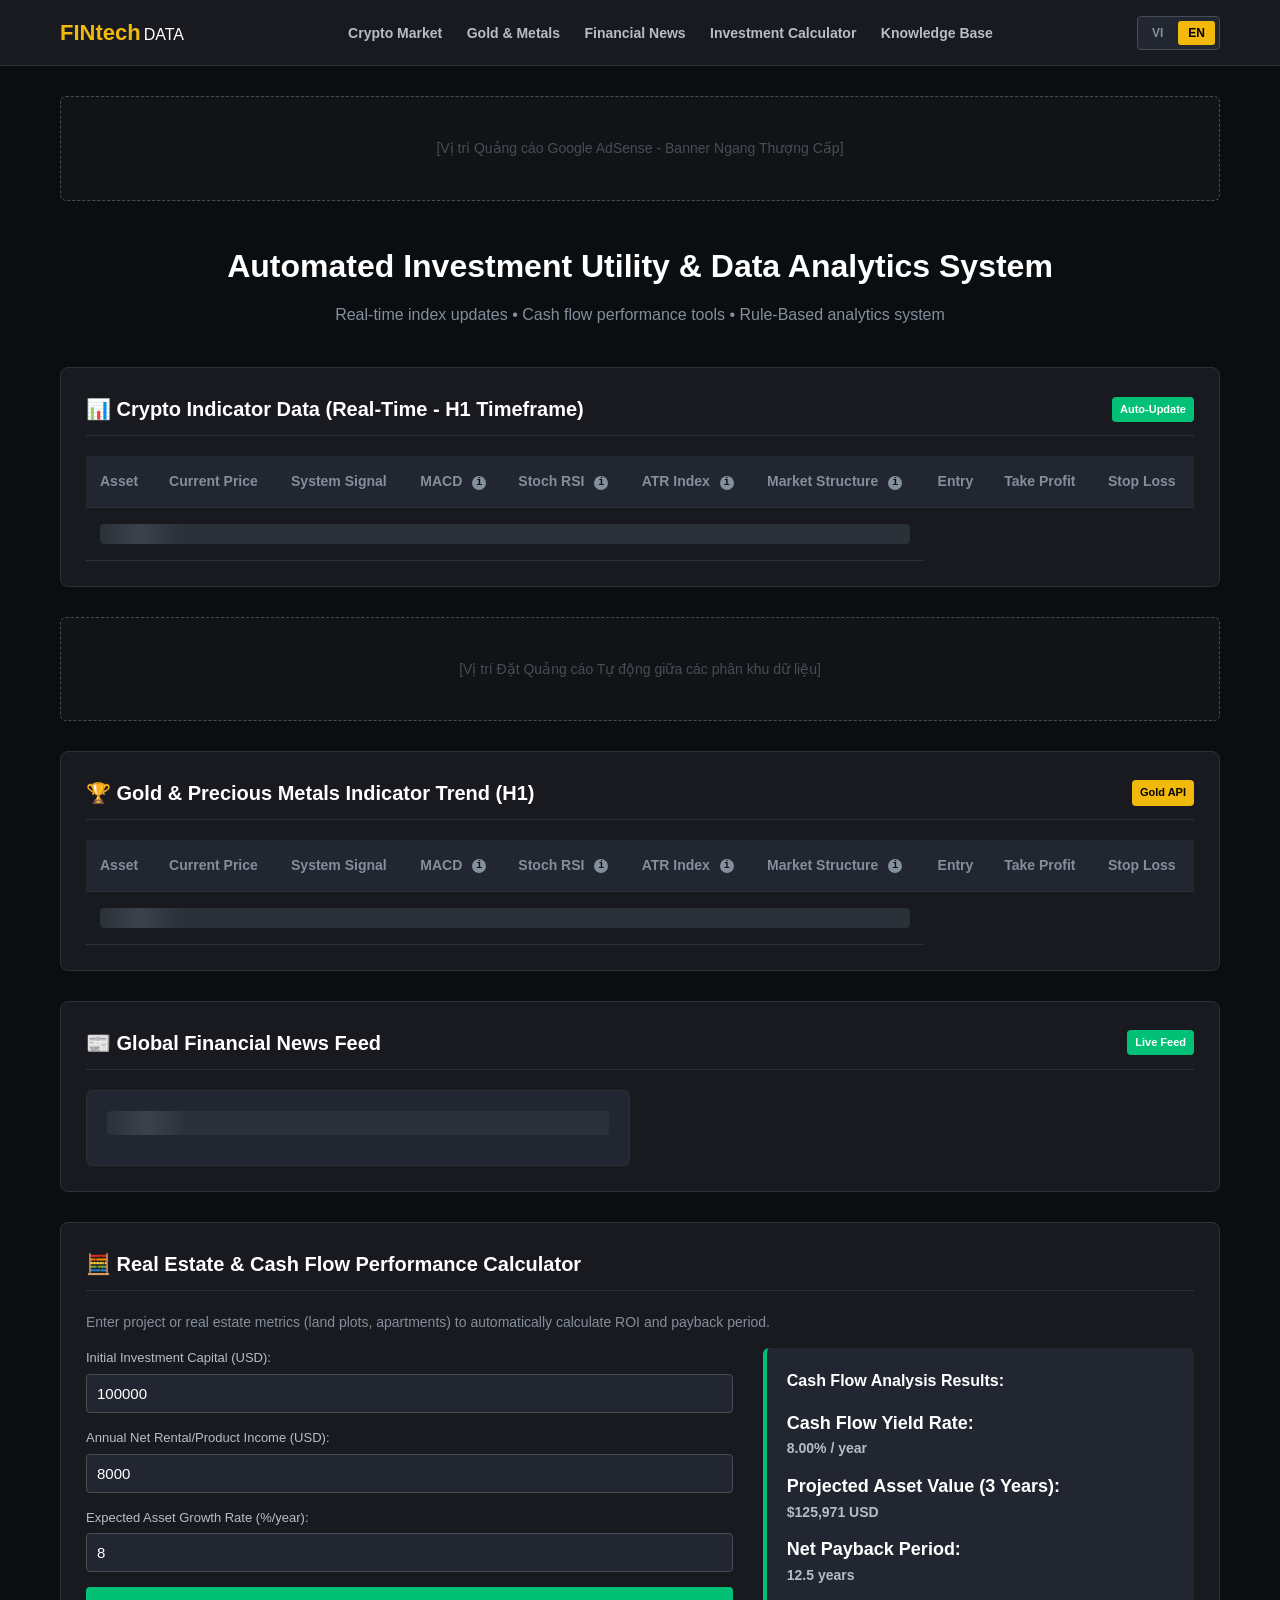
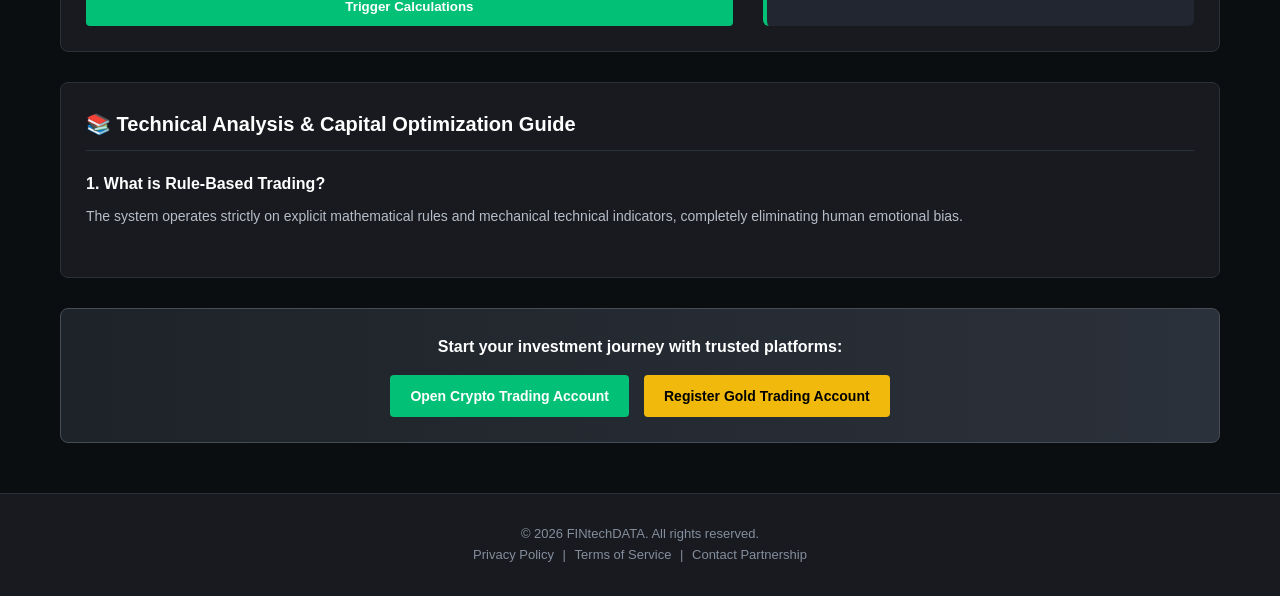
==== commit d87d3545: "Add files via upload" ====
--- a/index.html
+++ b/index.html
@@ -61,6 +61,9 @@
                             <th class="th-stoch">Stoch RSI</th>
                             <th class="th-atr">Chỉ số ATR</th>
                             <th class="th-struct">Cấu Trúc Thị Trường</th>
+                            <th class="th-entry">Entry</th>
+                            <th class="th-tp">Take Profit</th>
+                            <th class="th-sl">Stop Loss</th>
                         </tr>
                     </thead>
                     <tbody id="data-body">
@@ -90,6 +93,9 @@
                             <th class="th-stoch">Stoch RSI</th>
                             <th class="th-atr">Chỉ số ATR</th>
                             <th class="th-struct">Cấu Trúc Thị Trường</th>
+                            <th class="th-entry">Entry</th>
+                            <th class="th-tp">Take Profit</th>
+                            <th class="th-sl">Stop Loss</th>
                         </tr>
                     </thead>
                     <tbody id="metals-body">
